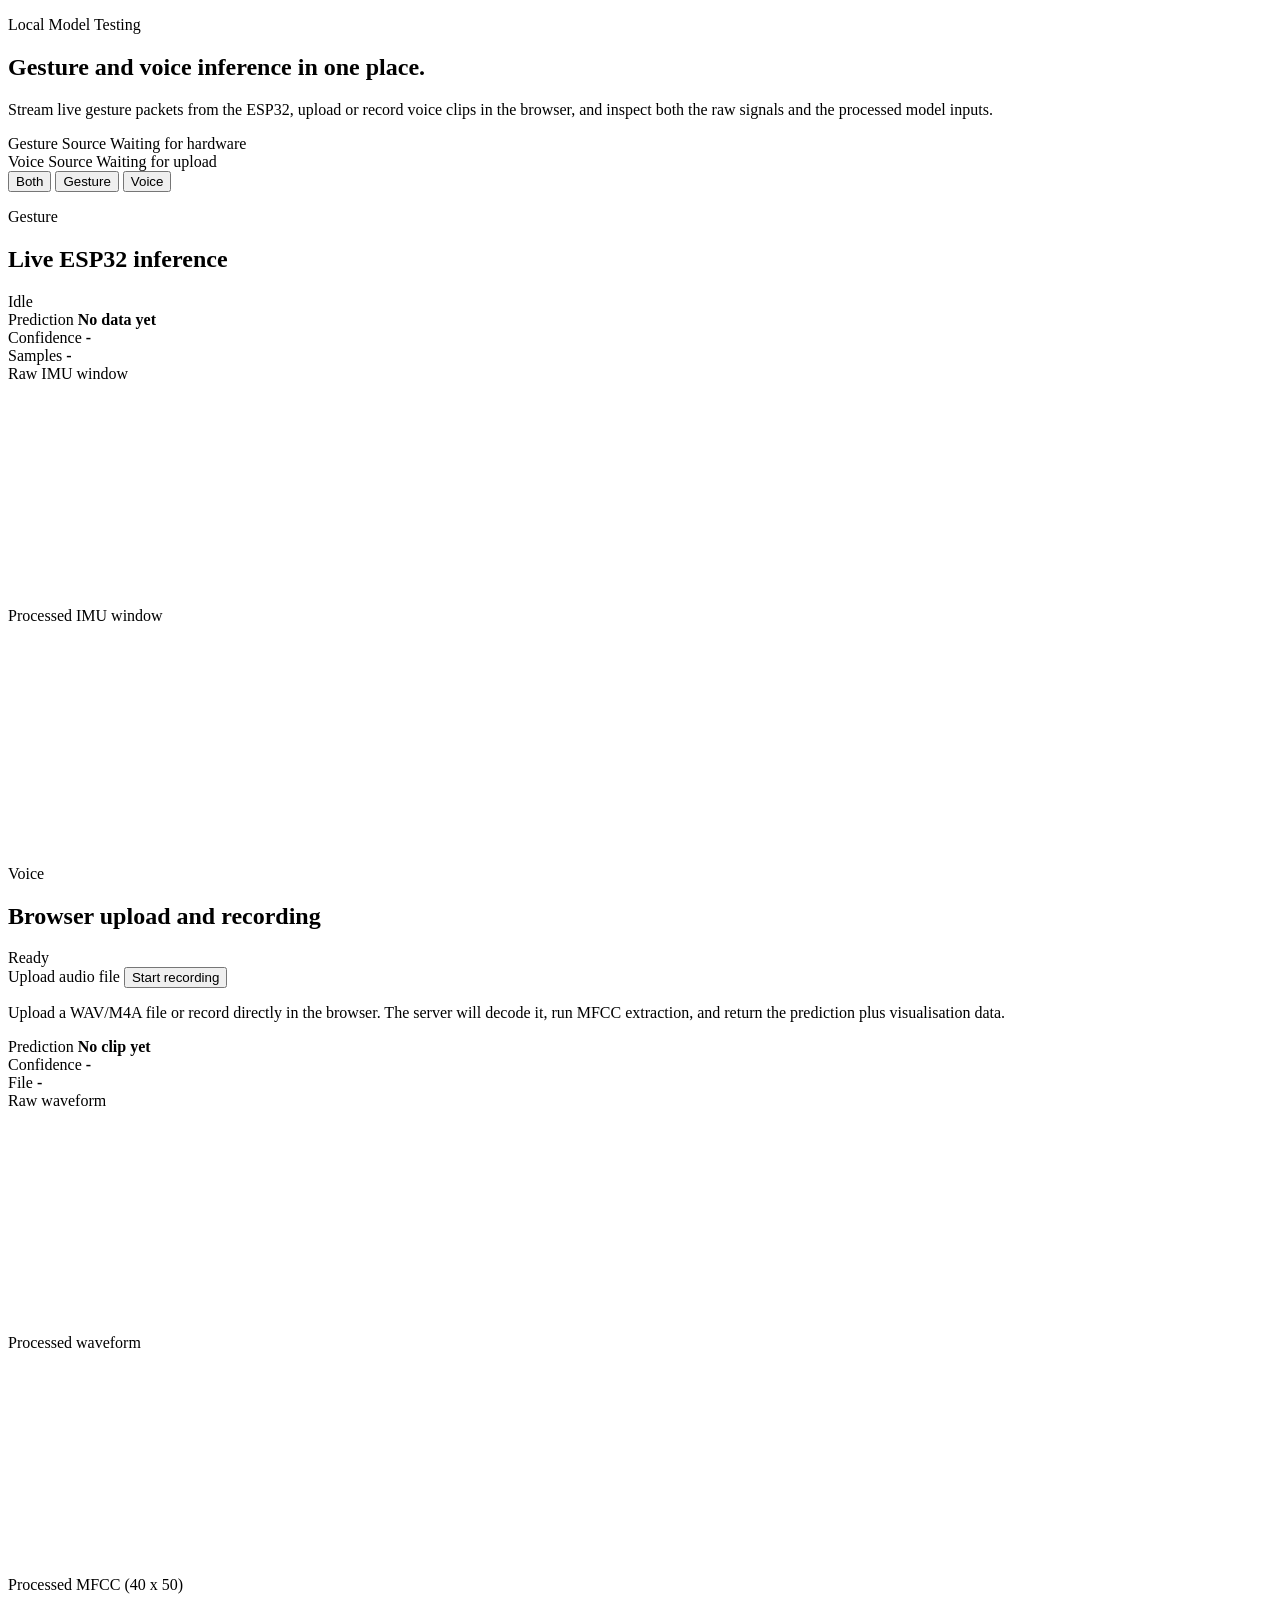
==== dashboard/static/index.html @ c20cde9e "update visualisation" ====
<!DOCTYPE html>
<html lang="en">
<head>
  <meta charset="utf-8">
  <meta name="viewport" content="width=device-width, initial-scale=1">
  <title>CG4002 AI Test Dashboard</title>
  <link rel="stylesheet" href="/styles.css">
</head>
<body>
  <main class="shell">
    <section class="hero">
      <div>
        <p class="eyebrow">Local Model Testing</p>
        <h1>Gesture and voice inference in one place.</h1>
        <p class="lede">
          Stream live gesture packets from the ESP32, upload or record voice clips in the browser,
          and inspect both the raw signals and the processed model inputs.
        </p>
      </div>
      <div class="hero-meta">
        <div class="stat">
          <span class="label">Gesture Source</span>
          <span id="gesture-source" class="value">Waiting for hardware</span>
        </div>
        <div class="stat">
          <span class="label">Voice Source</span>
          <span id="voice-source" class="value">Waiting for upload</span>
        </div>
      </div>
    </section>

    <div class="view-toggle" role="tablist" aria-label="Dashboard view">
      <button id="view-both" class="toggle-button is-active" type="button">Both</button>
      <button id="view-gesture" class="toggle-button" type="button">Gesture</button>
      <button id="view-voice" class="toggle-button" type="button">Voice</button>
    </div>

    <section id="dashboard-grid" class="grid">
      <article class="panel" data-panel="gesture">
        <div class="panel-head">
          <div>
            <p class="eyebrow">Gesture</p>
            <h2>Live ESP32 inference</h2>
          </div>
          <div id="gesture-status" class="chip">Idle</div>
        </div>
        <div class="result-strip">
          <div>
            <span class="label">Prediction</span>
            <strong id="gesture-label">No data yet</strong>
          </div>
          <div>
            <span class="label">Confidence</span>
            <strong id="gesture-confidence">-</strong>
          </div>
          <div>
            <span class="label">Samples</span>
            <strong id="gesture-samples">-</strong>
          </div>
        </div>
        <div class="prob-list" id="gesture-probs"></div>
        <div class="chart-stack">
          <div class="chart-card">
            <div class="chart-title">Raw IMU window</div>
            <canvas id="gesture-raw" width="760" height="220"></canvas>
            <div class="data-table-wrap">
              <table class="data-table" id="gesture-raw-table"></table>
            </div>
          </div>
          <div class="chart-card">
            <div class="chart-title">Processed IMU window</div>
            <canvas id="gesture-processed" width="760" height="220"></canvas>
            <div class="data-table-wrap">
              <table class="data-table" id="gesture-processed-table"></table>
            </div>
          </div>
        </div>
      </article>

      <article class="panel" data-panel="voice">
        <div class="panel-head">
          <div>
            <p class="eyebrow">Voice</p>
            <h2>Browser upload and recording</h2>
          </div>
          <div id="voice-status" class="chip">Ready</div>
        </div>
        <div class="voice-actions">
          <label class="button secondary">
            <input id="voice-file" type="file" accept="audio/*" hidden>
            Upload audio file
          </label>
          <button id="record-toggle" class="button">Start recording</button>
        </div>
        <p class="hint">
          Upload a WAV/M4A file or record directly in the browser. The server will decode it, run MFCC extraction,
          and return the prediction plus visualisation data.
        </p>
        <div id="voice-player-wrap" class="audio-wrap" hidden>
          <div class="audio-grid">
            <div>
              <div class="chart-title">Playback</div>
              <audio id="voice-player" controls preload="metadata"></audio>
            </div>
            <div>
              <div class="chart-title">Processed playback</div>
              <audio id="voice-processed-player" controls preload="metadata"></audio>
            </div>
          </div>
        </div>
        <div class="result-strip">
          <div>
            <span class="label">Prediction</span>
            <strong id="voice-label">No clip yet</strong>
          </div>
          <div>
            <span class="label">Confidence</span>
            <strong id="voice-confidence">-</strong>
          </div>
          <div>
            <span class="label">File</span>
            <strong id="voice-file-name">-</strong>
          </div>
        </div>
        <div class="prob-list" id="voice-probs"></div>
        <div class="chart-stack">
          <div class="chart-card">
            <div class="chart-title">Raw waveform</div>
            <canvas id="voice-waveform" width="760" height="220"></canvas>
          </div>
          <div class="chart-card">
            <div class="chart-title">Processed waveform</div>
            <canvas id="voice-normalized" width="760" height="220"></canvas>
          </div>
          <div class="chart-card">
            <div class="chart-title">Processed MFCC (40 x 50)</div>
            <canvas id="voice-mfcc" width="760" height="260"></canvas>
          </div>
        </div>
      </article>
    </section>
  </main>
  <script src="/app.js"></script>
</body>
</html>
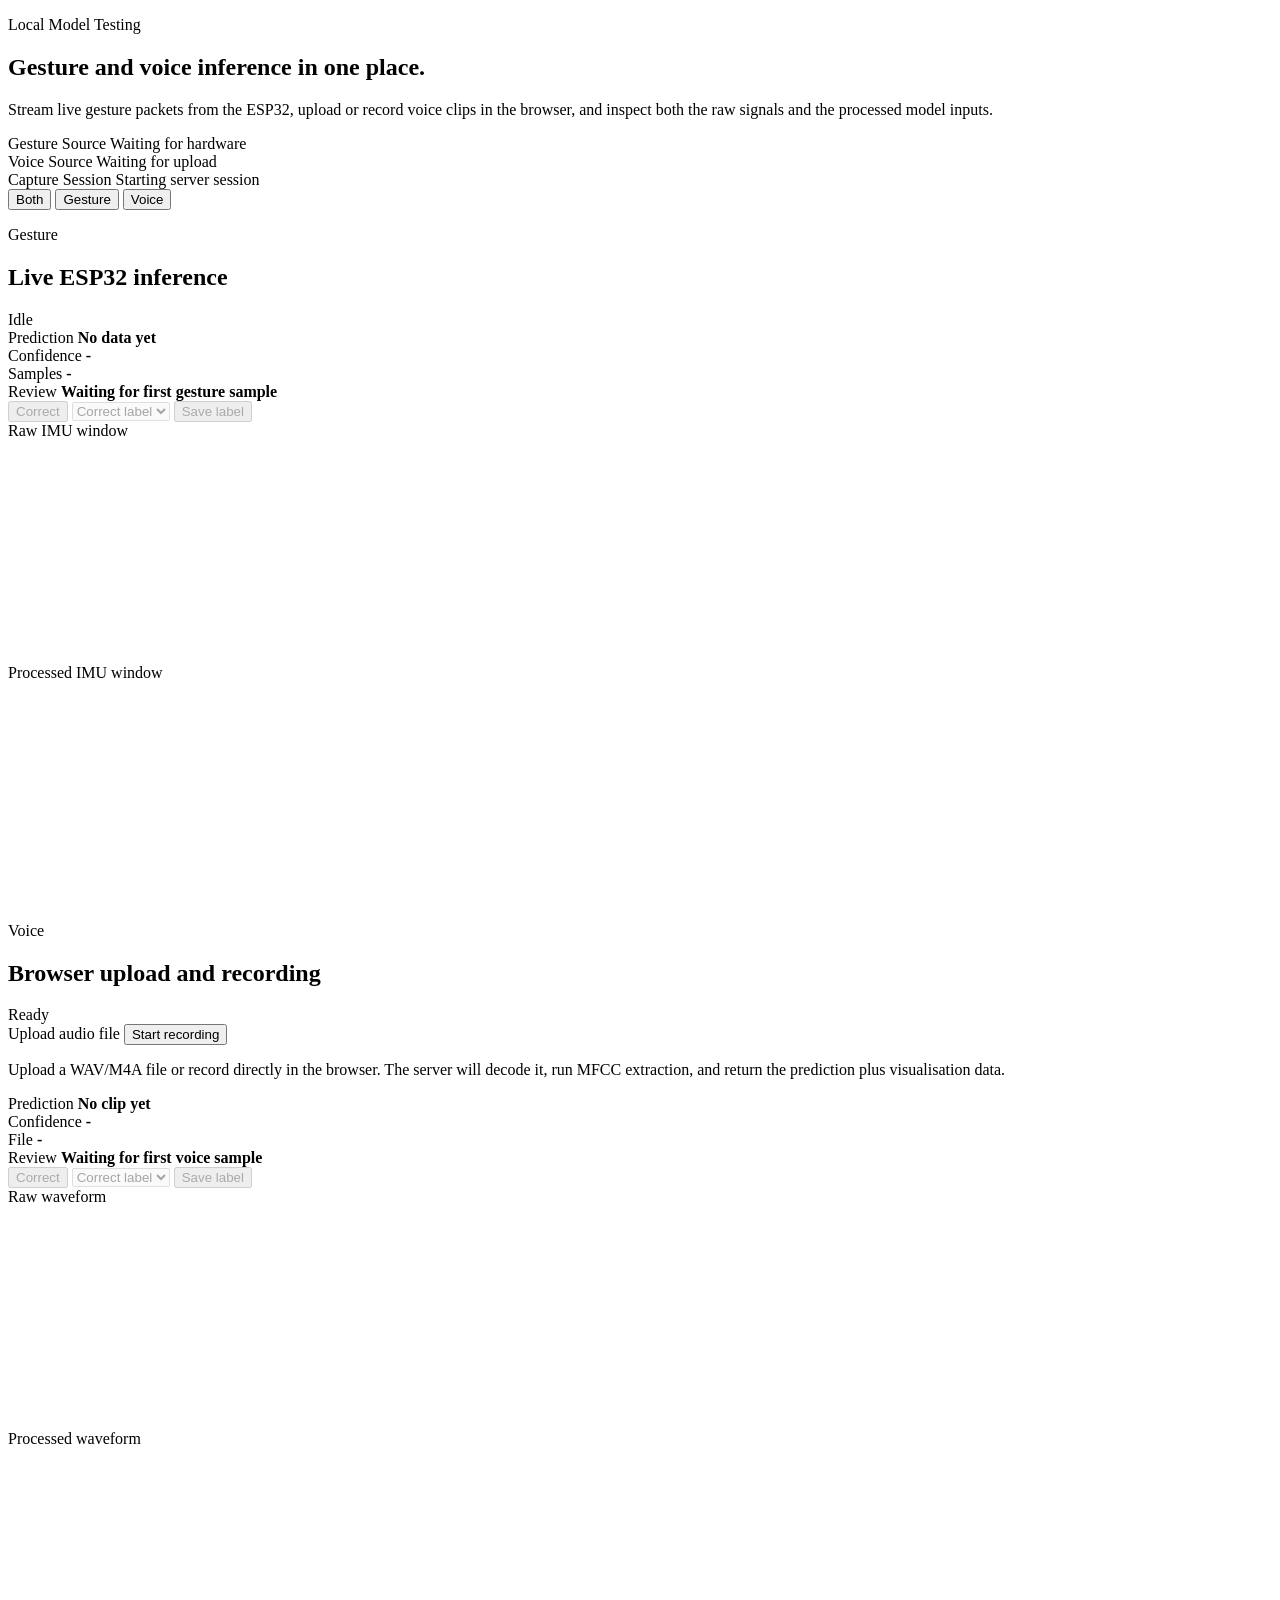
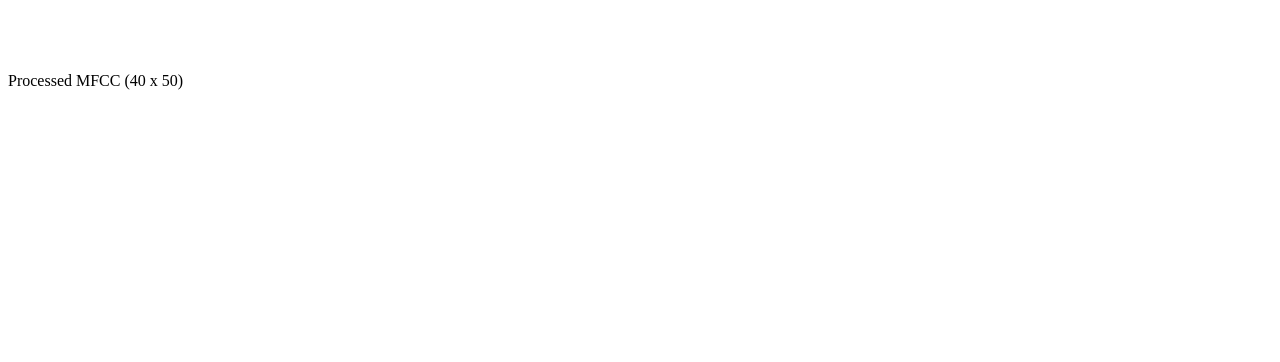
==== commit 282dab2f: "update weights" ====
--- a/dashboard/static/index.html
+++ b/dashboard/static/index.html
@@ -25,6 +25,10 @@
         <div class="stat">
           <span class="label">Voice Source</span>
           <span id="voice-source" class="value">Waiting for upload</span>
+        </div>
+        <div class="stat">
+          <span class="label">Capture Session</span>
+          <span id="session-dir" class="value">Starting server session</span>
         </div>
       </div>
     </section>
@@ -56,6 +60,19 @@
           <div>
             <span class="label">Samples</span>
             <strong id="gesture-samples">-</strong>
+          </div>
+        </div>
+        <div class="review-card">
+          <div class="review-copy">
+            <span class="label">Review</span>
+            <strong id="gesture-review-status">Waiting for first gesture sample</strong>
+          </div>
+          <div class="review-actions">
+            <button id="gesture-mark-correct" class="button review-button secondary" type="button" disabled>Correct</button>
+            <select id="gesture-correct-label" class="review-select" disabled>
+              <option value="">Correct label</option>
+            </select>
+            <button id="gesture-mark-wrong" class="button review-button" type="button" disabled>Save label</button>
           </div>
         </div>
         <div class="prob-list" id="gesture-probs"></div>
@@ -122,6 +139,19 @@
             <strong id="voice-file-name">-</strong>
           </div>
         </div>
+        <div class="review-card">
+          <div class="review-copy">
+            <span class="label">Review</span>
+            <strong id="voice-review-status">Waiting for first voice sample</strong>
+          </div>
+          <div class="review-actions">
+            <button id="voice-mark-correct" class="button review-button secondary" type="button" disabled>Correct</button>
+            <select id="voice-correct-label" class="review-select" disabled>
+              <option value="">Correct label</option>
+            </select>
+            <button id="voice-mark-wrong" class="button review-button" type="button" disabled>Save label</button>
+          </div>
+        </div>
         <div class="prob-list" id="voice-probs"></div>
         <div class="chart-stack">
           <div class="chart-card">
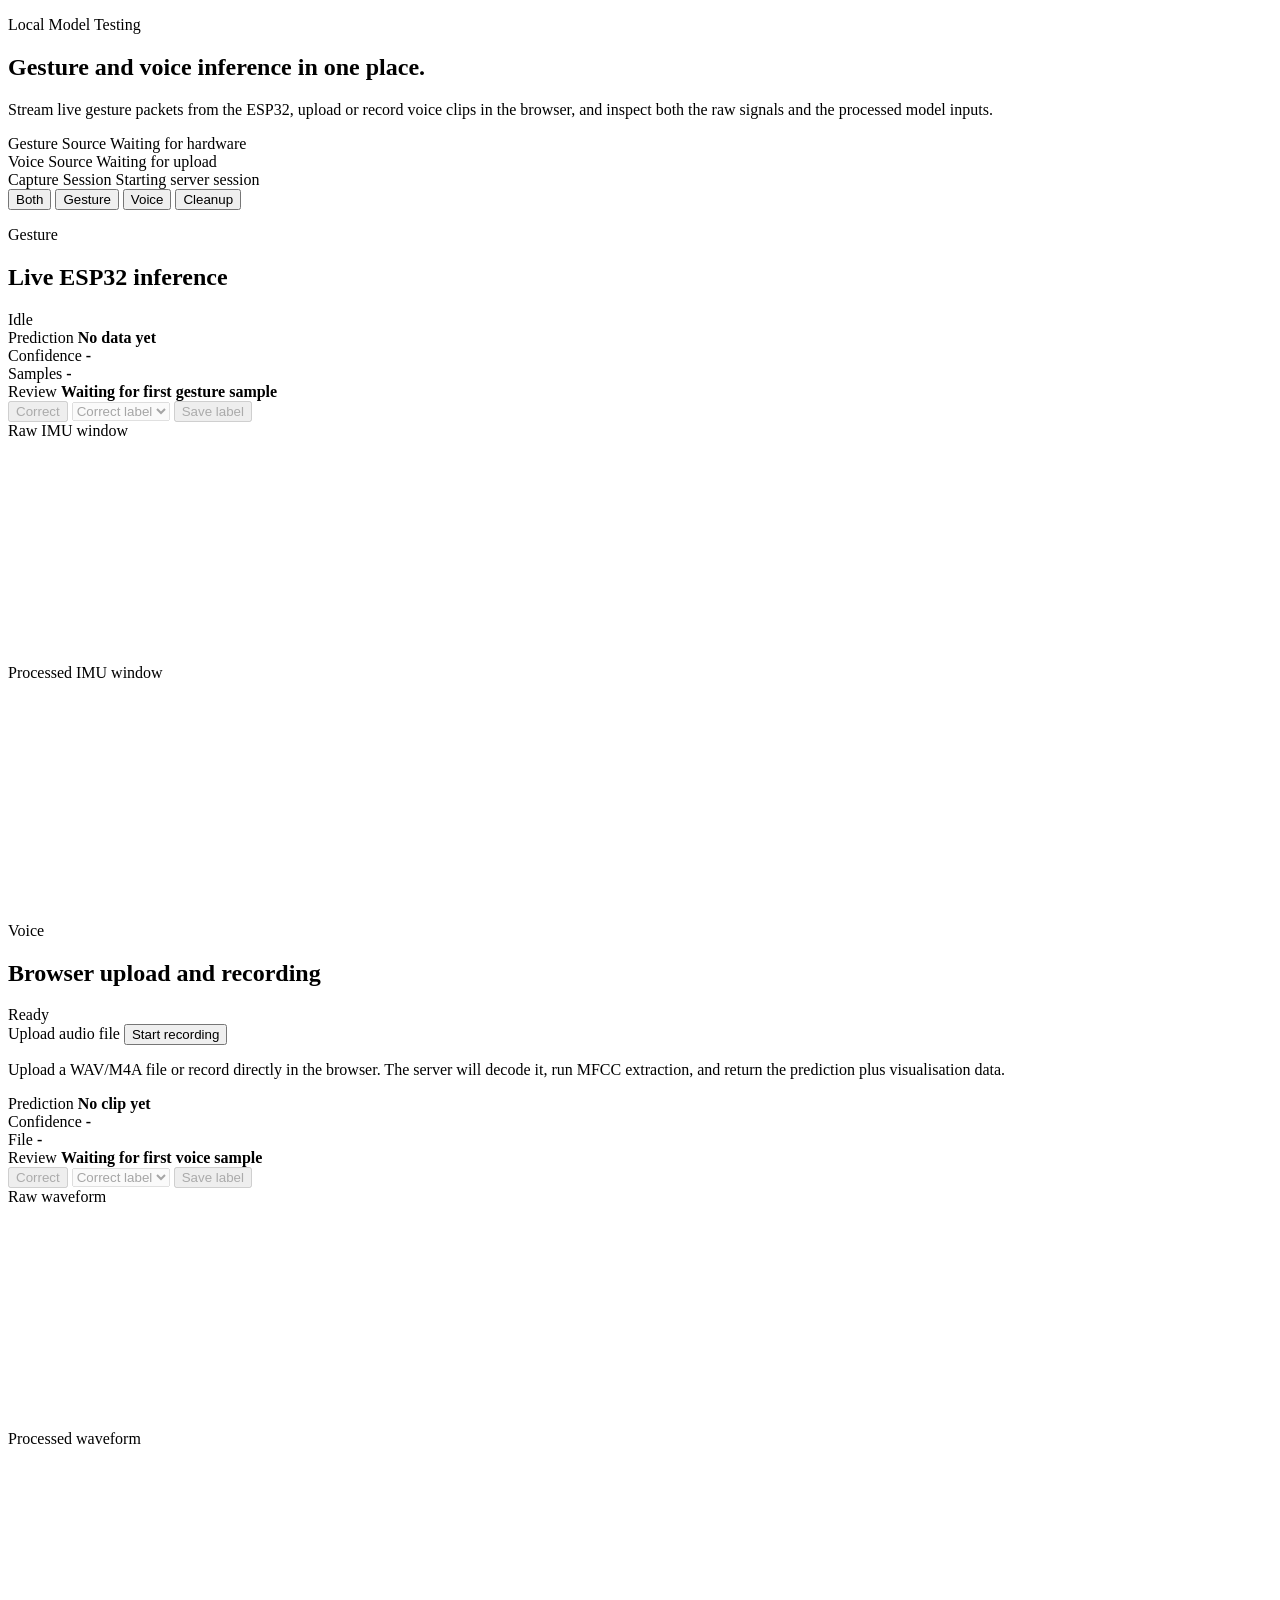
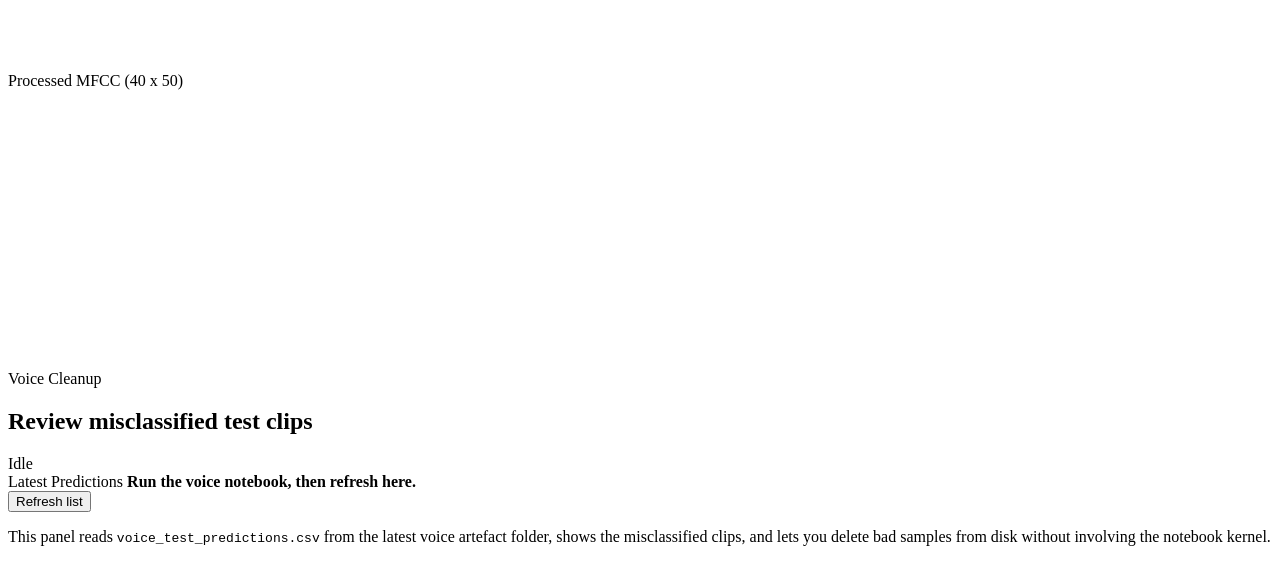
==== commit f1a969da: "update README files, add poster assets, improve overall performance" ====
--- a/dashboard/static/index.html
+++ b/dashboard/static/index.html
@@ -37,6 +37,7 @@
       <button id="view-both" class="toggle-button is-active" type="button">Both</button>
       <button id="view-gesture" class="toggle-button" type="button">Gesture</button>
       <button id="view-voice" class="toggle-button" type="button">Voice</button>
+      <button id="view-cleanup" class="toggle-button" type="button">Cleanup</button>
     </div>
 
     <section id="dashboard-grid" class="grid">
@@ -168,6 +169,29 @@
           </div>
         </div>
       </article>
+
+      <article class="panel" data-panel="cleanup">
+        <div class="panel-head">
+          <div>
+            <p class="eyebrow">Voice Cleanup</p>
+            <h2>Review misclassified test clips</h2>
+          </div>
+          <div id="cleanup-status" class="chip">Idle</div>
+        </div>
+        <div class="cleanup-toolbar">
+          <div>
+            <span class="label">Latest Predictions</span>
+            <strong id="cleanup-summary">Run the voice notebook, then refresh here.</strong>
+          </div>
+          <button id="cleanup-refresh" class="button secondary" type="button">Refresh list</button>
+        </div>
+        <p class="hint">
+          This panel reads <code>voice_test_predictions.csv</code> from the latest voice artefact folder, shows the
+          misclassified clips, and lets you delete bad samples from disk without involving the notebook kernel.
+        </p>
+        <div id="cleanup-meta" class="cleanup-meta"></div>
+        <div id="cleanup-list" class="cleanup-list"></div>
+      </article>
     </section>
   </main>
   <script src="/app.js"></script>
